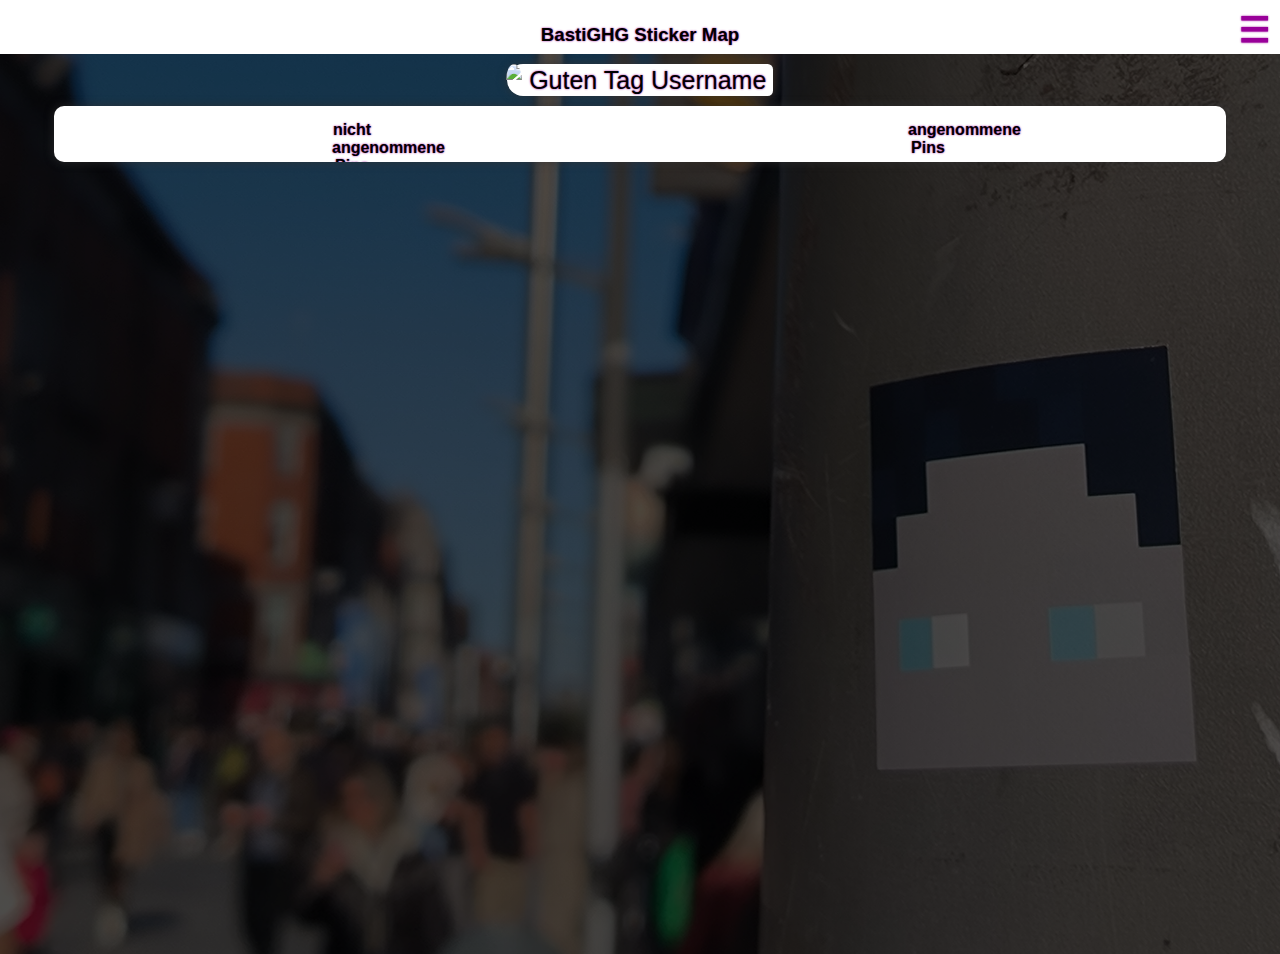
==== admin/index.html @ 8976d7d7 "added approved pins" ====
<!DOCTYPE html>
<html lang="de">
    <head>
        <meta charset="UTF-8">
        <meta name="viewport" content="width=device-width, initial-scale=1.0">
        <title>Map - Admins</title>
        <link rel="icon" type="image/png" href="../img/bastisticker-64x64.png">
        <link rel="stylesheet" href="adminStyles.css"/>
        <link rel="stylesheet" href="../globalStyles.css"/>
        <script src="adminScript.js"></script>
        <script src="../globalScript.js"></script>
    </head>
    <body>
        <header>
            <h3>BastiGHG Sticker Map</h3>
        </header>

        <main>
            <div class="userInfo contentBox" id="userInfo">
                <img src="https://static-cdn.jtvnw.net/jtv_user_pictures/6babb794-5371-4f0b-99b8-99777a95cabc-profile_image-300x300.png" class="userPfp" id="userPfp"/>
                &nbsp;Guten Tag&nbsp;
                <span class="userName" id="userName">Username</span>&nbsp;
            </div>
            <div class="pinBox contentBox">
                <div class="unapproved">
                    <h4>nicht angenommene Pins</h4>
                    <ul class="pinList unapproved" id="pinList-un">
                        <!-- content from api below -->
                    </ul>
                </div>
                <div class="approved">
                    <h4>angenommene Pins</h4>
                    <ul class="pinList unapproved" id="pinList">
                        <!-- content from api below -->
                    </ul>
                </div>
            </div>
        </main>

        <aside id="mySidenav" class="sidenav">
            <a href="javascript:closeNav()" class="closebtn"><div class="wegklicken">&times;</div></a>
            <a href="../" class="bastiSticker">&nbsp;</a>
            <p>BastiGHG Sticker Map</p>
            <a href="../" class="sidenav909">Home</a>
            <a href="../map" class="sidenav909">Map</a>
            <a href="#" class="sidenav909">About</a>
            <hr/>
            <a id="getPositionEl" class="sidenav909">Meine Position</a>
            <a id="manuelPositionEl" class="sidenav909">Koords eingeben</a>
            <hr>
            <a id="loginLink" href="../login" class="sidenav909">Login</a>
            <a id="accountDetails" class="sidenav909" href="../login"></a>
        </aside>
        <a class="openNav" href="javascript:openNav()">&#9776;</a>

    </body>
</html>
---- admin/adminStyles.css ----
body {
    position: relative;
    height:100vh;
    width: 100vw;
    margin:0;
    padding:0;
    overflow: hidden;
    text-shadow: 0 0 2px #909;
}

.likeALink, a {
    padding: 0;
    text-decoration: none;
    color: rgb(255, 0, 255);
    transition: 0.3s;
}

.likeALink:hover, a:hover {
    color: rgb(77, 19, 158);
    cursor: pointer;
}

.leadingAway::before {
    content: url('../linkArrow.webp');
    padding: 0;
    margin:0;
}

footer, header{
    display:flex;
    flex-direction: column;
    align-items: center;
    text-align: center;
    background-color: #fff;
    width: 100%;
    height: fit-content;
    padding: 5px 0 5px 0;
    z-index:1;
}



header {
    top: 0;
    bottom: auto;
    z-index: 3;
}



main {    
    display: flex;
    flex-direction: column;
    align-items: center;
    margin-top: -15px;
    height: 100%;
    background-image: linear-gradient(rgba(0,0,0,0.7),rgba(0,0,0,0.7)), url('../img/sticker.jpg');
    background-position: center;
    background-blend-mode: multiply;
    background-size: cover !important;
}

.contentBox {
    background-color: #fff;
    border-radius: 10px;
    box-shadow: 0 0 10px rgba(51,51,51,0.7);
    margin-top: 10px;
    padding: 10px;
}

.pinBox {
    display: flex;
    flex-direction: row;
    justify-content: space-around;
    width:90%;
    max-height:calc(90% - 82px);
    overflow:hidden;
}

.contentBox h4 {
    margin-top: 20px;
    margin-bottom: 0;
    height: 20px;
}

.userInfo {
    display: flex;
    flex-direction: row;
    align-items: center;
    padding:0;
    border-radius: 30px 10px 10px 30px;
    font-size: 25px;
    height: 32px;
}

.userPfp {
    margin-left: -0.5px;
    height: 32px;
    border-radius: 50%;
}

.userPins {
    position: relative;
    width: 750px;
    max-width: 75vw;
    max-height: calc(50% - 82px);
}

.pinList {
    list-style-image: none;
    overflow-y: scroll;
    height: calc(100% - 20px);
    margin-top: 20px;
}

.pinList li {
    position: relative;
    padding: 5px;
    padding-left: 20px;
}

.pinList li::before {
    content: "";
    display: block;
    position: absolute;
    left:0;
    width: 16px;
    height: 16px;
    background-size: contain;
}

.unapproved li::before {
    background-image: url('../img/bastisticker-unapproved.png');
}

.approved li::before {
    background-image: url('../img/bastisticker-approved.png');
}

.approved, .unapproved {
    position:relative;
}

.approved h4, .unapproved h4 {
    position:absolute;
    background-image: linear-gradient(to bottom, #fff 80%, transparent 100%);
    z-index: 3;
    margin:5px auto;
    width:100%;
    text-align:center;
}

.grau {
    color: #444;
    background-color: #bbb;
    border-radius: 5px;
}
---- globalStyles.css ----
/*Charlie Stuff für Navigation
--nochmal überprüfen und code schöner machen. Kreuz bspw. noch verbuggt--
*/
body {
    font-family: Helvetica, sans-serif;
    /*background-color: rgb(0, 33, 66); */
}

h2 {
    margin: auto;
    width: 230px;
    background-color: rgba(0, 33, 66, 0.2);
    padding: 10px;
    border-radius: 10px;
}

.sidenav img {
    width: 30%;
    padding: 8px 0 8px 0;
}

.sidenav p {
    padding: 8px 0 8px 0;
    text-decoration: none;
    font-size: 30px;
    color: #333;
    display: block;
}

.sidenav {
    height: 100%;
    width: 250px;
    position: fixed;
    z-index: 1;
    top: 0;
    right: -270px;
    background-color: #fff;
    transition: 0.5s;
    padding: 10px;
    padding-top: 60px;
    z-index:999; /*#lljw🕊*/
}

.sidenav a {
    padding: 0px;
    padding-top: 8px;
    padding-bottom: 8px;
    padding-left: 8px;
    margin-bottom: 3px;
    display: block;

    text-decoration: none;
    font-size: 25px;
    color: #333;

    border-radius: 5px;

    background-color: transparent;
    background-image: linear-gradient(to right, #909 33.33%, transparent 66.67%);
    background-size: 300%;
    background-position: 100%;

    transition-duration: 0.5s;
}

.bastiSticker {
    width: 30%;
    aspect-ratio: 1;
    background-image: url('../img/bastisticker.png') !important;
    background-size: contain !important;
    padding: 0 !important;
    border-radius: 0 !important;
    border: none !important;
    background-position: calc(100%) !important;
}

.sidenav a:hover {
    color: #fff;
    background-position:0;
    cursor: pointer;
}

.bastiSticker:hover {
    background-color: #fff !important;
}

.closebtn {
    position: absolute;
    top: 0;
    right: 25px;
    padding: 0 !important;
    transition: none !important;
}

.closebtn:hover {
    background: transparent;
    color: #909 !important;
}


@media screen and (max-height: 450px) {
    .sidenav {padding-top: 15px;}
    .sidenav a {font-size: 20px;}
}

#accountDetails {
    display: flex;
    flex-direction: row-reverse;
    justify-content: flex-end;
    align-items: center;
}

.userPofilepicture {
    padding: 0 0 0 0 !important;
    height: 1.25em;
    width: auto !important;
    border-radius: 50%;
}

#accountDetails:hover .userPofilepicture {
    box-shadow: 0 0 3px #000;
}

.openNav {
    position: fixed;
    color:#909;
    font-size: 35px;
    font-weight: 650;
    text-decoration: none;
    right: 10px;
    top: 10px;
    transition-duration: 0.2s;
    z-index: 998;
}

.openNav:hover {
    text-shadow: 0 0 2px #909;
}

/*loading circle that should be used globaly*/
.loadingCircle {
    width: 50px;
    height: 50px;
    border: 3px solid transparent;
    border-top: 3px solid #909;
    border-radius: 50%;

    animation: 1s linear loadingCircle infinite;
}

@keyframes loadingCircle {
    0%{transform: rotate(0deg)}
    100%{transform: rotate(360deg)}
}
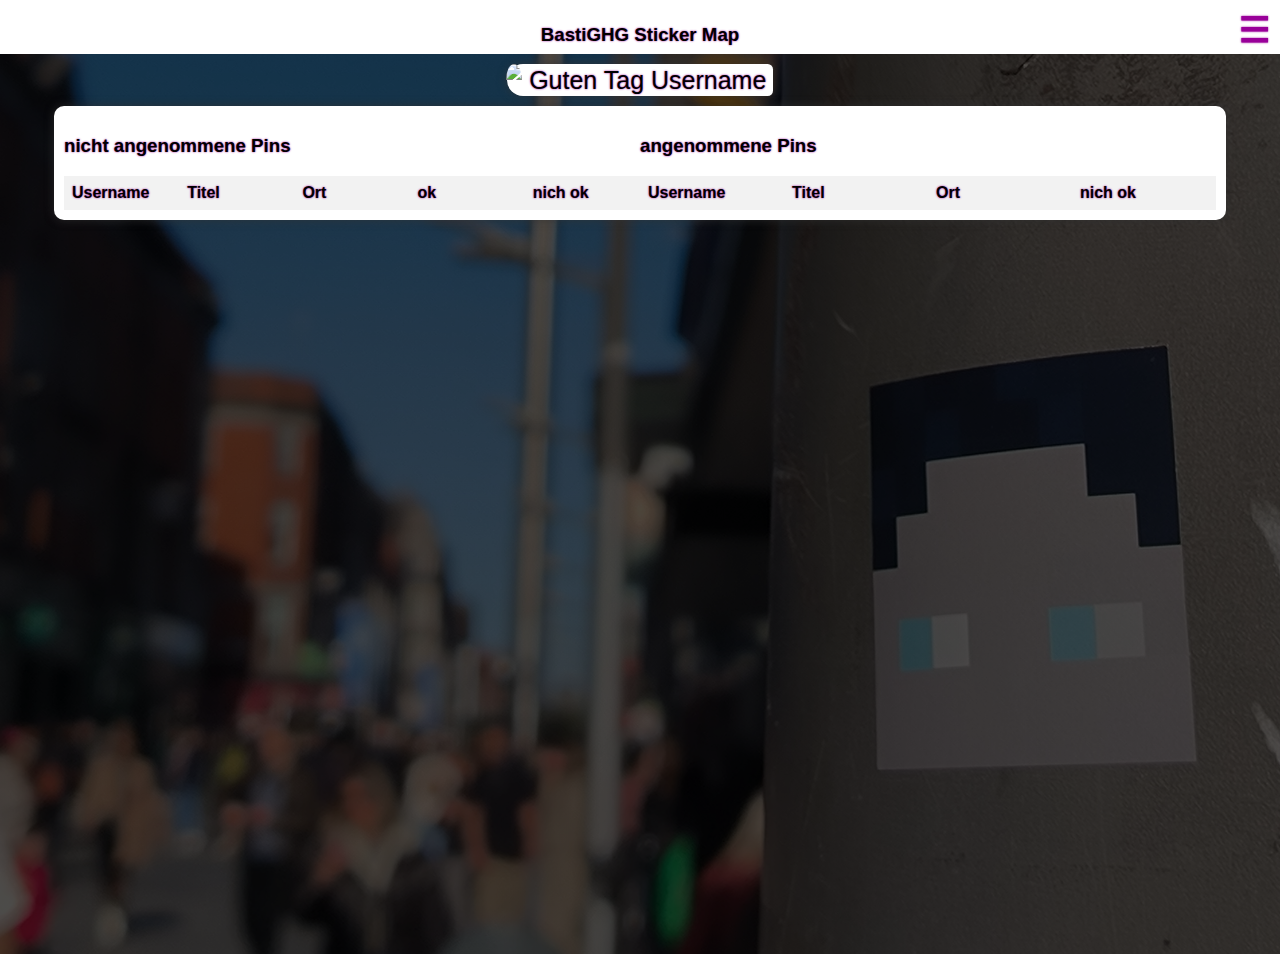
==== commit db583597: "table instead of list" ====
--- a/admin/index.html
+++ b/admin/index.html
@@ -23,16 +23,49 @@
             </div>
             <div class="pinBox contentBox">
                 <div class="unapproved">
-                    <h4>nicht angenommene Pins</h4>
-                    <ul class="pinList unapproved" id="pinList-un">
-                        <!-- content from api below -->
-                    </ul>
+                    <h3>nicht angenommene Pins</h3>
+                    <div class="table-container">
+                        <table class="table-header">
+                            <thead>
+                                <tr>
+                                    <th>Username</th>
+                                    <th>Titel</th>
+                                    <th>Ort</th>
+                                    <th>ok</th>
+                                    <th>nich ok</th>
+                                </tr>
+                            </thead>
+                        </table>
+                        <div class="table-body">
+                            <table>
+                                <tbody class="pinList approved" id="pinList-unapp">
+                                    <!-- content from api below -->
+                                </tbody>
+                            </table>
+                        </div>
+                    </div>
                 </div>
                 <div class="approved">
-                    <h4>angenommene Pins</h4>
-                    <ul class="pinList unapproved" id="pinList">
-                        <!-- content from api below -->
-                    </ul>
+                    <h3>angenommene Pins</h3>
+                    <div class="table-container">
+                        <table class="table-header">
+                            <thead>
+                                <tr>
+                                    <th>Username</th>
+                                    <th>Titel</th>
+                                    <th>Ort</th>
+                                    <th>nich ok</th>
+                                </tr>
+                            </thead>
+                        </table>
+                        <div class="table-body">
+                            <table>
+                                <tbody class="pinList approved" id="pinList-app">
+                                    <!-- content from api below -->
+                                </tbody>
+                            </table>
+                        </div>
+                    </div>
                 </div>
             </div>
         </main>
--- a/admin/adminStyles.css
+++ b/admin/adminStyles.css
@@ -106,49 +106,38 @@
     max-height: calc(50% - 82px);
 }
 
-.pinList {
-    list-style-image: none;
-    overflow-y: scroll;
-    height: calc(100% - 20px);
-    margin-top: 20px;
+.table-container {
+    width: 100%;
 }
 
-.pinList li {
-    position: relative;
-    padding: 5px;
-    padding-left: 20px;
+.table-header, .table-body table {
+    width: 100%;
+    table-layout: fixed;
+    border-collapse: collapse;
 }
 
-.pinList li::before {
-    content: "";
+.table-body {
     display: block;
-    position: absolute;
-    left:0;
-    width: 16px;
-    height: 16px;
-    background-size: contain;
+    max-height: 300px; /* Du kannst die Höhe anpassen */
+    overflow-y: auto;
+    width: 100%;
 }
 
-.unapproved li::before {
-    background-image: url('../img/bastisticker-unapproved.png');
+.table-header th, .table-body td {
+    padding: 8px;
+    text-align: left;
 }
 
-.approved li::before {
-    background-image: url('../img/bastisticker-approved.png');
+.table-header th {
+    background-color: #f2f2f2;
 }
 
-.approved, .unapproved {
-    position:relative;
-}
-
-.approved h4, .unapproved h4 {
-    position:absolute;
-    background-image: linear-gradient(to bottom, #fff 80%, transparent 100%);
-    z-index: 3;
-    margin:5px auto;
-    width:100%;
-    text-align:center;
-}
+/* Hier stellst du sicher, dass die Spalten gleich breit sind */
+th:nth-child(1), td:nth-child(1) { width: 20%; }
+th:nth-child(2), td:nth-child(2) { width: 20%; }
+th:nth-child(3), td:nth-child(3) { width: 20%; }
+th:nth-child(4), td:nth-child(4) { width: 20%; }
+th:nth-child(5), td:nth-child(5) { width: 20%; }
 
 .grau {
     color: #444;
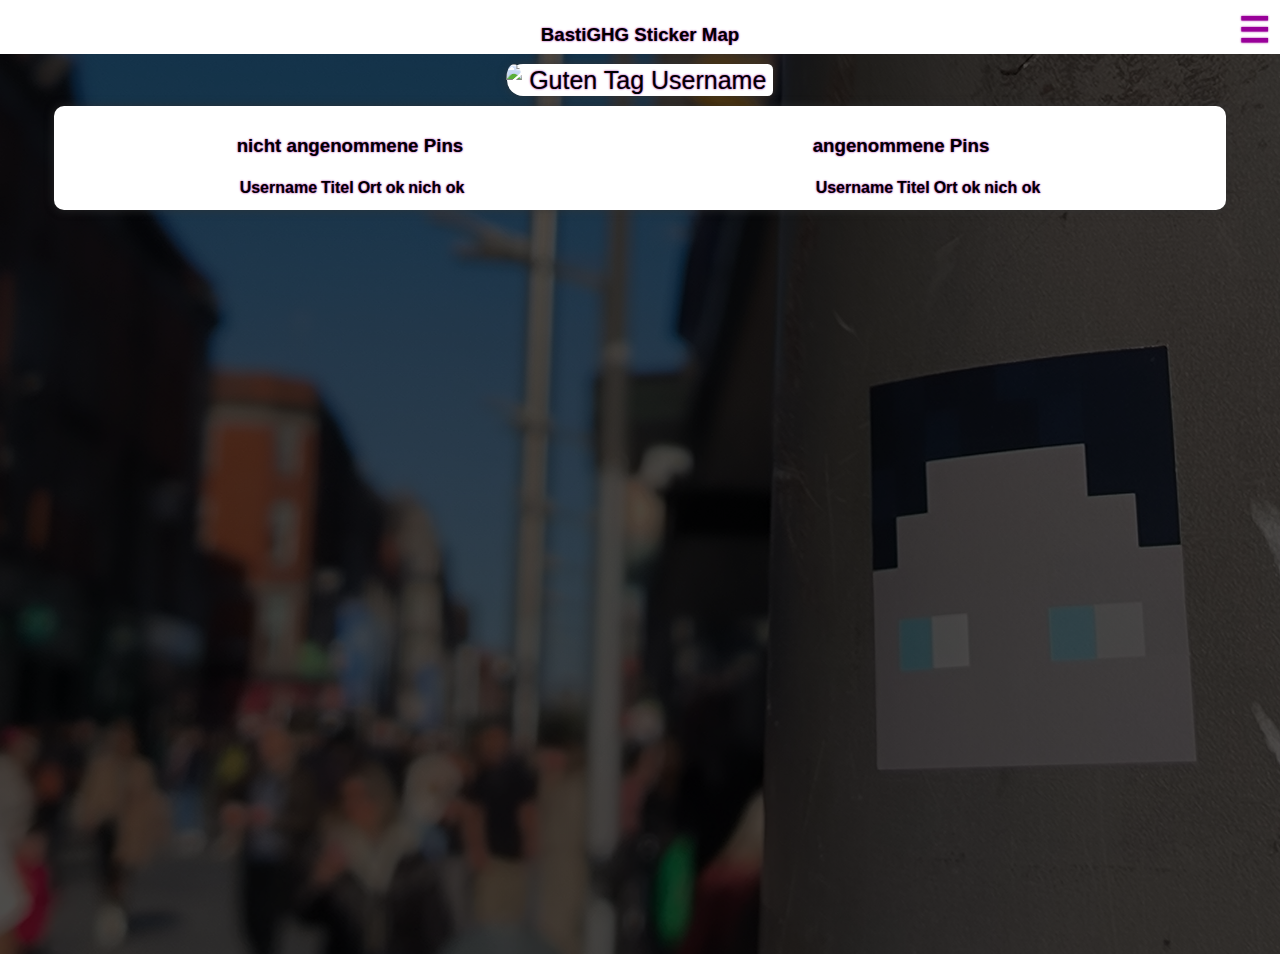
==== commit 82c760fe: "debugging" ====
--- a/admin/index.html
+++ b/admin/index.html
@@ -24,48 +24,27 @@
             <div class="pinBox contentBox">
                 <div class="unapproved">
                     <h3>nicht angenommene Pins</h3>
-                    <div class="table-container">
-                        <table class="table-header">
-                            <thead>
-                                <tr>
-                                    <th>Username</th>
-                                    <th>Titel</th>
-                                    <th>Ort</th>
-                                    <th>ok</th>
-                                    <th>nich ok</th>
-                                </tr>
-                            </thead>
-                        </table>
-                        <div class="table-body">
-                            <table>
-                                <tbody class="pinList approved" id="pinList-unapp">
-                                    <!-- content from api below -->
-                                </tbody>
-                            </table>
-                        </div>
-                    </div>
+                    <table class="pinTable"><thead>
+                        <th>Username</th>
+                        <th>Titel</th>
+                        <th>Ort</th>
+                        <th>ok</th>
+                        <th>nich ok</th>
+                    </thead><tbody class="pinList" id="pinList-unapp">
+                        <!-- content from api below -->
+                    </tbody></table>
                 </div>
                 <div class="approved">
                     <h3>angenommene Pins</h3>
-                    <div class="table-container">
-                        <table class="table-header">
-                            <thead>
-                                <tr>
-                                    <th>Username</th>
-                                    <th>Titel</th>
-                                    <th>Ort</th>
-                                    <th>nich ok</th>
-                                </tr>
-                            </thead>
-                        </table>
-                        <div class="table-body">
-                            <table>
-                                <tbody class="pinList approved" id="pinList-app">
-                                    <!-- content from api below -->
-                                </tbody>
-                            </table>
-                        </div>
-                    </div>
+                    <table class="pinTable"><thead>
+                        <th>Username</th>
+                        <th>Titel</th>
+                        <th>Ort</th>
+                        <th>ok</th>
+                        <th>nich ok</th>
+                    </thead><tbody class="pinList approved" id="pinList-app">
+                        <!-- content from api below -->
+                    </tbody></table>
                 </div>
             </div>
         </main>
--- a/admin/adminStyles.css
+++ b/admin/adminStyles.css
@@ -74,7 +74,7 @@
     justify-content: space-around;
     width:90%;
     max-height:calc(90% - 82px);
-    overflow:hidden;
+    overflow-y:scroll;
 }
 
 .contentBox h4 {
@@ -99,46 +99,6 @@
     border-radius: 50%;
 }
 
-.userPins {
-    position: relative;
-    width: 750px;
-    max-width: 75vw;
-    max-height: calc(50% - 82px);
-}
-
-.table-container {
-    width: 100%;
-}
-
-.table-header, .table-body table {
-    width: 100%;
-    table-layout: fixed;
-    border-collapse: collapse;
-}
-
-.table-body {
-    display: block;
-    max-height: 300px; /* Du kannst die Höhe anpassen */
-    overflow-y: auto;
-    width: 100%;
-}
-
-.table-header th, .table-body td {
-    padding: 8px;
-    text-align: left;
-}
-
-.table-header th {
-    background-color: #f2f2f2;
-}
-
-/* Hier stellst du sicher, dass die Spalten gleich breit sind */
-th:nth-child(1), td:nth-child(1) { width: 20%; }
-th:nth-child(2), td:nth-child(2) { width: 20%; }
-th:nth-child(3), td:nth-child(3) { width: 20%; }
-th:nth-child(4), td:nth-child(4) { width: 20%; }
-th:nth-child(5), td:nth-child(5) { width: 20%; }
-
 .grau {
     color: #444;
     background-color: #bbb;
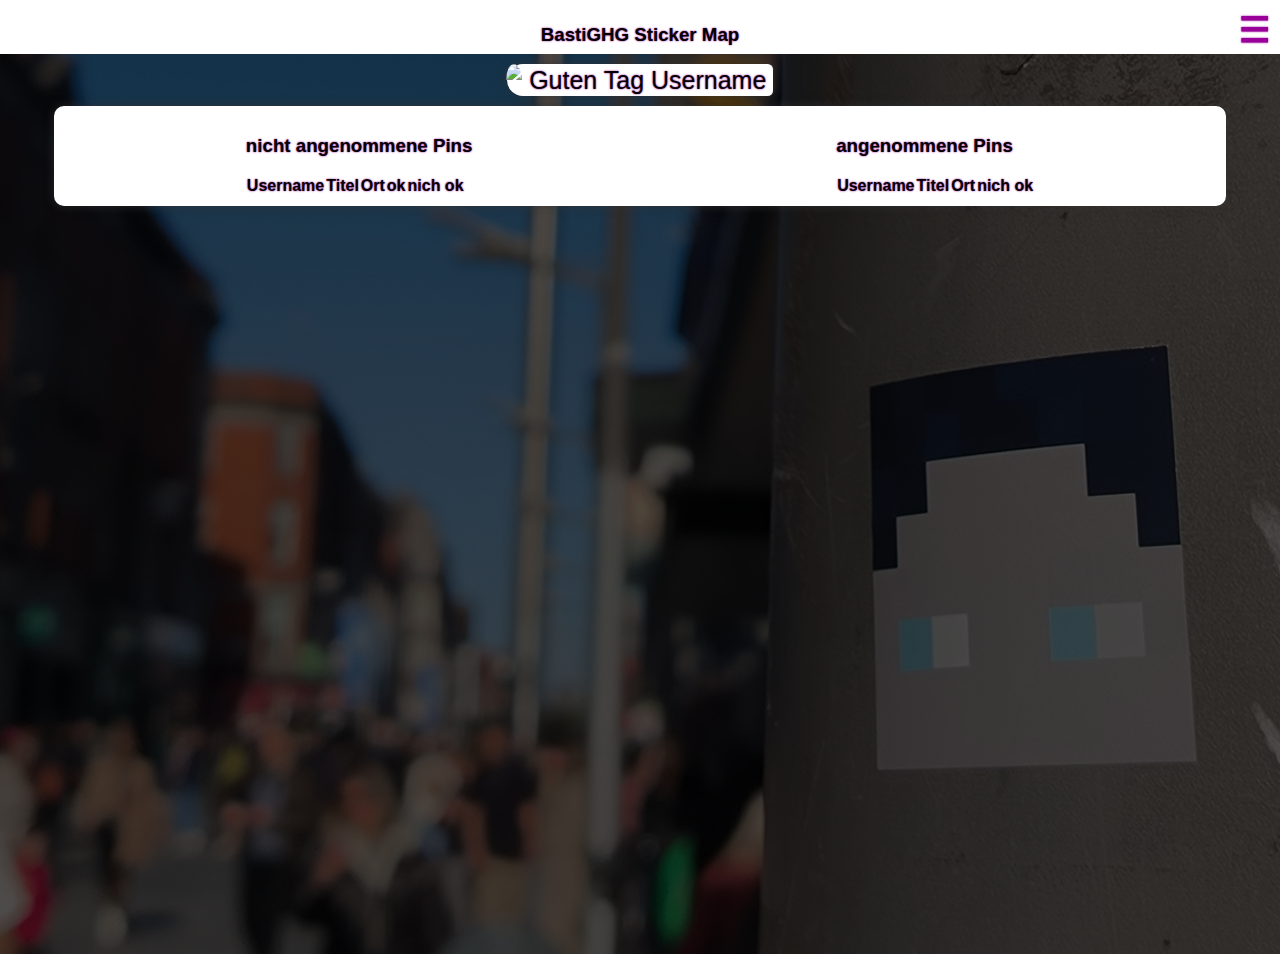
==== commit 7c918ead: "nicer table" ====
--- a/admin/index.html
+++ b/admin/index.html
@@ -40,7 +40,6 @@
                         <th>Username</th>
                         <th>Titel</th>
                         <th>Ort</th>
-                        <th>ok</th>
                         <th>nich ok</th>
                     </thead><tbody class="pinList approved" id="pinList-app">
                         <!-- content from api below -->
--- a/admin/adminStyles.css
+++ b/admin/adminStyles.css
@@ -99,8 +99,37 @@
     border-radius: 50%;
 }
 
+.pinTable {
+    border-collapse: collapse;
+}
+
+.pinList td {
+    padding:0 5px;
+    border-radius: 3px;
+}
+
+.pinList tr:hover {
+    background-color: #eee;
+    border-bottom: 1px solid #000;
+}
+
 .grau {
     color: #444;
     background-color: #bbb;
     border-radius: 5px;
+}
+
+.approvePin, .deletePin {
+    cursor: pointer;
+    text-align: center;
+    background-color: transparent;
+    transition-duration: 0.2;
+}
+
+.approvePin:hover {
+    background-color:#6fe664;
+}
+
+.deletePin:hover {
+    background-color:#e6647a;   
 }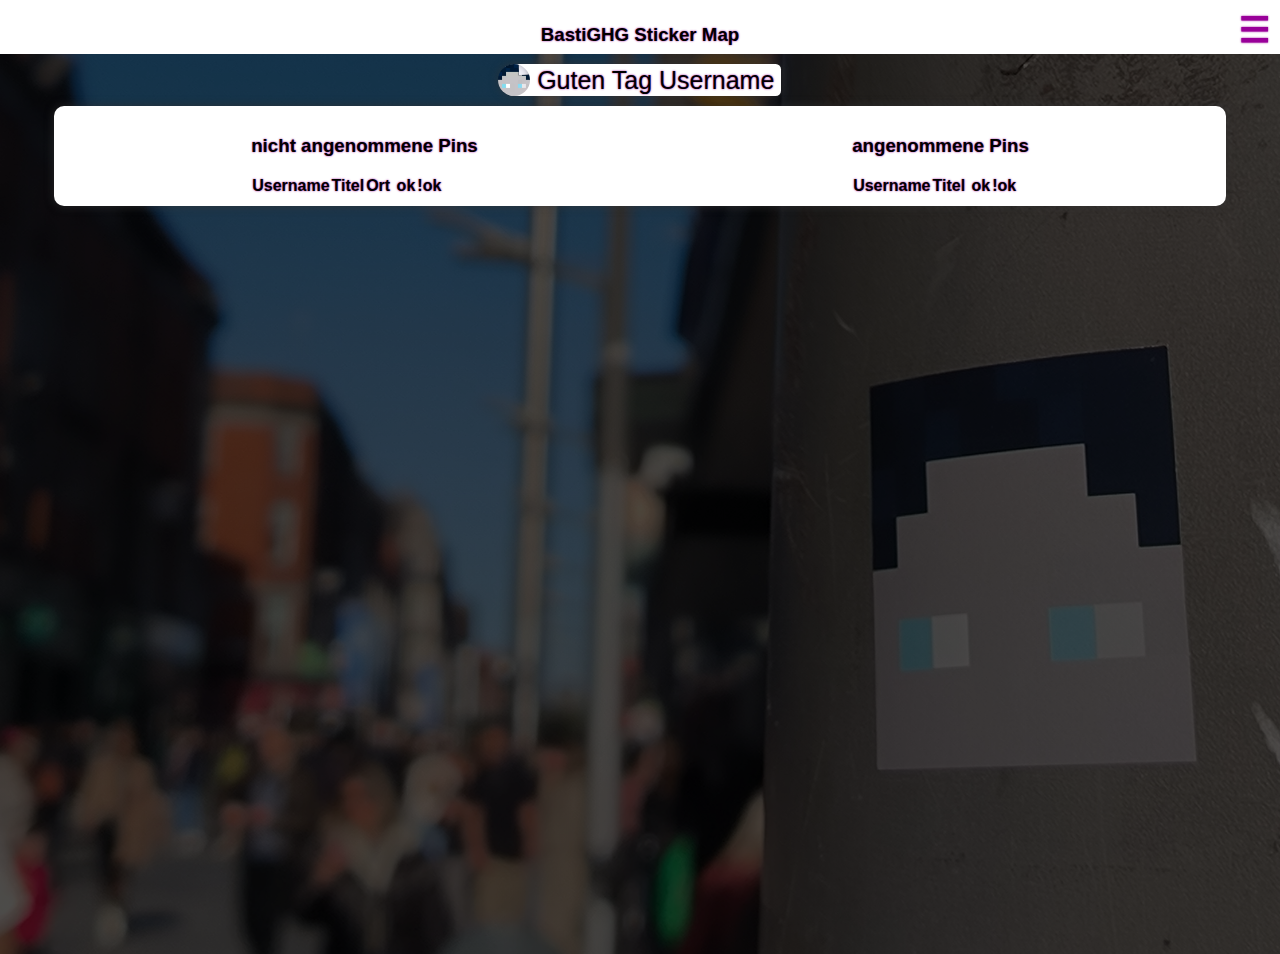
==== commit c1472afc: "finished userpage, tweaked some functions | !do not go live with this version!" ====
--- a/admin/index.html
+++ b/admin/index.html
@@ -17,7 +17,7 @@
 
         <main>
             <div class="userInfo contentBox" id="userInfo">
-                <img src="https://static-cdn.jtvnw.net/jtv_user_pictures/6babb794-5371-4f0b-99b8-99777a95cabc-profile_image-300x300.png" class="userPfp" id="userPfp"/>
+                <img src="../img/bastisticker-64x64.png" class="userPfp" id="userPfp"/>
                 &nbsp;Guten Tag&nbsp;
                 <span class="userName" id="userName">Username</span>&nbsp;
             </div>
@@ -28,8 +28,8 @@
                         <th>Username</th>
                         <th>Titel</th>
                         <th>Ort</th>
-                        <th>ok</th>
-                        <th>nich ok</th>
+                        <th>&nbsp;ok</th>
+                        <th>!ok</th>
                     </thead><tbody class="pinList" id="pinList-unapp">
                         <!-- content from api below -->
                     </tbody></table>
@@ -39,8 +39,8 @@
                     <table class="pinTable"><thead>
                         <th>Username</th>
                         <th>Titel</th>
-                        <th>Ort</th>
-                        <th>nich ok</th>
+                        <th>&nbsp;ok</th>
+                        <th>!ok</th>
                     </thead><tbody class="pinList approved" id="pinList-app">
                         <!-- content from api below -->
                     </tbody></table>
--- a/admin/adminStyles.css
+++ b/admin/adminStyles.css
@@ -103,33 +103,38 @@
     border-collapse: collapse;
 }
 
+.pinList tr {
+    border-bottom: 1px solid #fff;
+}
+
 .pinList td {
     padding:0 5px;
-    border-radius: 3px;
+    cursor: pointer;
+    transition-duration: 200ms;
 }
 
-.pinList tr:hover {
-    background-color: #eee;
-    border-bottom: 1px solid #000;
-}
-
-.grau {
-    color: #444;
-    background-color: #bbb;
-    border-radius: 5px;
+.pinList tr:hover > td, .focus > td {
+    color: #fff;
+    background-color: #505;
 }
 
 .approvePin, .deletePin {
     cursor: pointer;
     text-align: center;
     background-color: transparent;
-    transition-duration: 0.2;
 }
 
 .approvePin:hover {
-    background-color:#6fe664;
+    background-color:#6fe664 !important;
 }
 
 .deletePin:hover {
-    background-color:#e6647a;   
+    background-color:#e6647a !important;   
+}
+
+.grau, .grau td {
+    color: #222 !important;
+    background-color: #ccc !important;
+    border:none !important;
+    cursor: not-allowed !important;
 }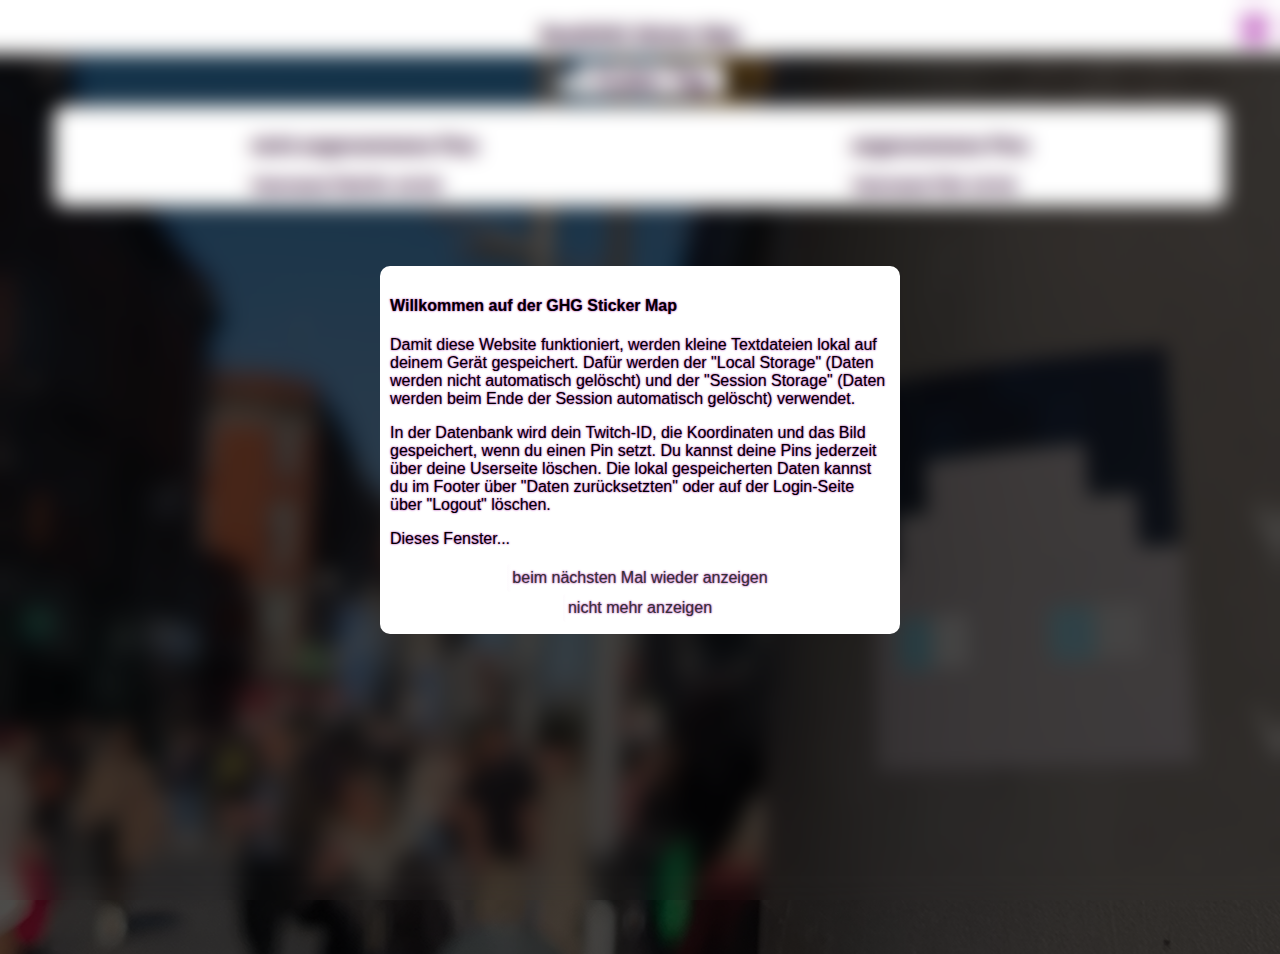
==== commit 73148a4e: "fontend finished, ready for testing with backend" ====
--- a/admin/index.html
+++ b/admin/index.html
@@ -3,7 +3,26 @@
     <head>
         <meta charset="UTF-8">
         <meta name="viewport" content="width=device-width, initial-scale=1.0">
-        <title>Map - Admins</title>
+        
+        <title>Map | Admins</title>
+        <meta name="description" content="Trage ein, wo du die Welt mit deinen Stickern verschönert hast und finde andere Sticker, die unseren Streamer zeigen!">
+
+        <!-- open graph -->
+        <meta property="og:url" content="https://ghg-sticker-map.de/">
+        <meta property="og:type" content="website">
+        <meta property="og:title" content="GHG Sticker Map">
+        <meta property="og:description" content="Trage ein, wo du die Welt mit deinen Stickern verschönert hast und finde andere Sticker, die unseren Streamer zeigen!">
+        <meta property="og:image" content="https://ghg-sticker-map.de/img/thumbnail.png">
+
+        <!-- Twitter -->
+        <meta name="twitter:card" content="summary_large_image">
+        <meta property="twitter:domain" content="ghg-sticker-map.de">
+        <meta property="twitter:url" content="https://ghg-sticker-map.de/">
+        <meta name="twitter:title" content="GHG Sticker Map">
+        <meta name="twitter:description" content="Trage ein, wo du die Welt mit deinen Stickern verschönert hast und finde andere Sticker, die unseren Streamer zeigen!">
+        <meta name="twitter:image" content="https://ghg-sticker-map.de/img/thumbnail.png">
+
+        <!-- js und css -->
         <link rel="icon" type="image/png" href="../img/bastisticker-64x64.png">
         <link rel="stylesheet" href="adminStyles.css"/>
         <link rel="stylesheet" href="../globalStyles.css"/>
@@ -19,7 +38,7 @@
             <div class="userInfo contentBox" id="userInfo">
                 <img src="../img/bastisticker-64x64.png" class="userPfp" id="userPfp"/>
                 &nbsp;Guten Tag&nbsp;
-                <span class="userName" id="userName">Username</span>&nbsp;
+                <span class="userName" id="userName"></span>&nbsp;
             </div>
             <div class="pinBox contentBox">
                 <div class="unapproved">
--- a/admin/adminStyles.css
+++ b/admin/adminStyles.css
@@ -103,10 +103,6 @@
     border-collapse: collapse;
 }
 
-.pinList tr {
-    border-bottom: 1px solid #fff;
-}
-
 .pinList td {
     padding:0 5px;
     cursor: pointer;
--- a/globalStyles.css
+++ b/globalStyles.css
@@ -151,4 +151,74 @@
 @keyframes loadingCircle {
     0%{transform: rotate(0deg)}
     100%{transform: rotate(360deg)}
+}
+
+/*cookie banner for local storage*/
+.cbWrapper {
+    position:fixed;
+    height: 100vh;
+    width: 100vw;
+    top:0;
+    left:0;
+    display:flex;
+    justify-content: center;
+    align-items: center;
+    animation: showWrapper 500ms ease-in;
+    backdrop-filter: blur(10px);
+    transition-duration: 500ms;
+    z-index:1000;
+}
+
+@keyframes showWrapper {
+    0% {backdrop-filter: blur(0px);}
+    100% {backdrop-filter: blur(10px);}
+}
+
+.cbBanner {
+    width: 500px;
+    max-width: 100%;
+    padding: 10px;
+    border-radius: 10px;
+    background-color: #fff;
+    overflow: hidden;
+    animation: showBanner 500ms ease-in-out;
+    transition-duration: 500ms;
+}
+
+@keyframes showBanner {
+    0% {transform: scale(0,0);}
+    100% {transform: scale(1,1);}
+}
+
+.cbBanner div {
+    padding: 5px;
+    margin: 2px auto;
+
+    border-radius: 3px;
+    color: rgb(51, 51, 51);
+    width: fit-content;
+    text-align: center;
+
+    background-color: transparent;
+    background-image: linear-gradient(to right, #909 33.33%, transparent 66.67%);
+    background-size: 300%; 
+    background-position: 99%;
+
+    transition: color 0.3s linear 0.2s, background-position 0.5s ease-in-out;
+}
+
+.cbBanner div:hover {
+    color: #fff !important;
+    outline: none;
+    background-position: 0;
+    cursor: pointer;
+    text-decoration: none;
+}
+
+.cbWrapper.remove {
+    backdrop-filter: blur(0px);
+}
+
+.cbBanner.remove {
+    transform: scale(0,0);
 }